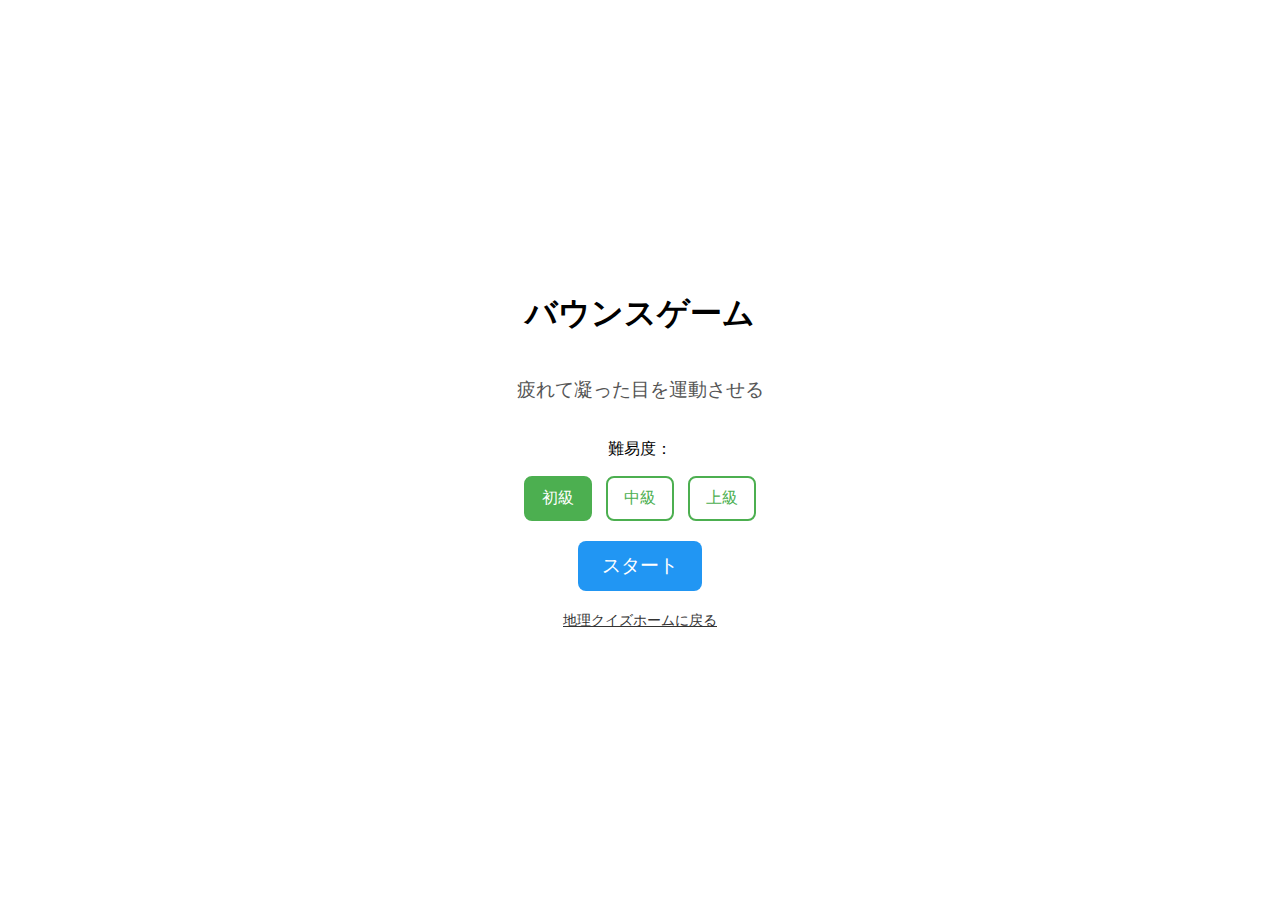
==== bounce/index.html @ 1ce51e65 "Add files via upload" ====
<!DOCTYPE html>
<html lang="ja">
<head>
  <meta charset="UTF-8" />
  <meta name="viewport" content="width=device-width, initial-scale=1.0"/>
  <title>バウンスゲーム</title>
  <link rel="stylesheet" href="style.css" />
</head>
<body>
  <div id="start-screen" class="container">
    <h1>バウンスゲーム</h1>
    <p class="subtitle">疲れて凝った目を運動させる</p>

    <div class="mode-selection">
      <div class="section">
        <p>難易度：</p>
        <button class="level-button selected" data-level="easy">初級</button>
        <button class="level-button" data-level="medium">中級</button>
        <button class="level-button" data-level="hard">上級</button>
      </div>
    </div>

    <button id="start-button">スタート</button>
    <div style="margin-top: 10px;">
        <a href="home.html" id="home-link">地理クイズホームに戻る</a>
      </div>
  </div>

  <div id="game-screen" class="hidden">
    <div id="vortex" class="hidden"></div>

    <div class="card-wrapper">
      <div id="score">正解数：0</div>
      <div class="card">
        <img id="flag" src="" alt="国旗" class="flag-img" />
        <p id="country-name" class="country-name"></p>
      </div>
    </div>

    <div id="ball-container"></div>

    <div class="corner top-left"></div>
    <div class="corner top-right"></div>
    <div class="corner bottom-left"></div>
    <div class="corner bottom-right"></div>
  </div>

  <!-- ✅ モーダルに hidden を追加 -->
  <div id="result-modal" class="modal-overlay hidden">
    <div class="modal-content">
      <h2>GAME OVER</h2>
      <p id="played-level">プレイした級：</p>
      <p id="final-score">正解数：</p>
      <p id="final-accuracy">正解率：</p>
      <button onclick="location.reload()">もう一度プレイする</button>
      <button onclick="goToStartScreen()">モード選択に戻る</button>
    </div>
  </div>

  <script src="script.js"></script>
</body>
</html>
---- bounce/style.css ----
/* 非表示クラス */
.hidden {
    display: none !important;
  }
  
  /* ゲーム画面全体 */
  body {
    margin: 0;
    padding: 0;
    font-family: sans-serif;
    overflow: hidden; /* スクロール防止 */
  }
  
  .container {
    display: flex;
    flex-direction: column;
    align-items: center;
    justify-content: center;
    height: 100vh;
    text-align: center;
  }
  
  .subtitle {
    margin-bottom: 20px;
    font-size: 1.2em;
    color: #555;
  }
  
  /* モード選択ボタン */
  .level-button {
    margin: 0 5px;
    padding: 10px 16px;
    font-size: 1em;
    border: 2px solid #4CAF50;
    background-color: white;
    color: #4CAF50;
    border-radius: 8px;
    cursor: pointer;
  }
  
  .level-button.selected {
    background-color: #4CAF50;
    color: white;
  }
  
  /* スタートボタン */
  #start-button {
    margin-top: 20px;
    padding: 12px 24px;
    font-size: 1.2em;
    background-color: #2196F3;
    color: white;
    border: none;
    border-radius: 8px;
    cursor: pointer;
  }
  
  #start-button:hover {
    background-color: #1976D2;
  }
  
  /* リンク */
  #home-link {
    margin-top: 10px;
    display: inline-block;
    font-size: 0.9em;
    color: #333;
    text-decoration: underline;
  }
  
  /* カード表示（問題） */
  .card-wrapper {
    position: absolute;
    top: 60px;
    left: 50%;
    transform: translateX(-50%);
    text-align: center;
    z-index: 2;
  }
  
  .card {
    background-color: #fff;
    padding: 10px 20px;
    border-radius: 16px;
    box-shadow: 0 4px 10px rgba(0,0,0,0.2);
    display: inline-block;
    min-width: 180px;
    transition: background-color 0.3s ease;
  }
  
  .flag-img {
    width: 100px;
    height: auto;
    margin-bottom: 8px;
  }
  
  .country-name {
    font-size: 1.1em;
    font-weight: bold;
  }
  
  /* 正解・不正解背景色 */
  .correct-bg {
    background-color: #d4edda !important;
  }
  
  .wrong-bg {
    background-color: #f8d7da !important;
  }
  
  /* スコア表示 */
  #score {
    font-size: 1em;
    margin-bottom: 5px;
  }
  
  /* ボール */
  .ball {
    position: absolute;
    border-radius: 50%;
    background-color: #3498db;
    color: white;
    font-weight: bold;
    display: flex;
    flex-direction: column;
    align-items: center;
    justify-content: center;
    font-size: 0.75em;
    text-align: center;
    box-shadow: 0 4px 8px rgba(0, 0, 0, 0.3);
    pointer-events: auto;
    padding: 5px;
    box-sizing: border-box;
    z-index: 10;
    line-height: 1.2;
  }
  
  /* 渦巻き（ボール出現ポイント） */
  #vortex {
    width: 40px;
    height: 40px;
    border-radius: 50%;
    background: radial-gradient(circle at center, #444, #000);
    position: absolute;
    top: 10px;
    left: 50%;
    transform: translateX(-50%);
    animation: spin 2s linear infinite;
    z-index: 1;
  }
  
  @keyframes spin {
    from { transform: translateX(-50%) rotate(0deg); }
    to   { transform: translateX(-50%) rotate(360deg); }
  }
  
  /* 画面四隅の三角形 */
  .corner {
    position: absolute;
    width: 60px;
    height: 60px;
    background-color: #222;
    z-index: 1;
  }
  
  .top-left {
    top: 0;
    left: 0;
    clip-path: polygon(0 0, 100% 0, 0 100%);
  }
  
  .top-right {
    top: 0;
    right: 0;
    clip-path: polygon(100% 0, 100% 100%, 0 0);
  }
  
  .bottom-left {
    bottom: 0;
    left: 0;
    clip-path: polygon(0 100%, 100% 100%, 0 0);
  }
  
  .bottom-right {
    bottom: 0;
    right: 0;
    clip-path: polygon(100% 100%, 100% 0, 0 100%);
  }
  
  /* モーダル背景 */
  .modal-overlay {
    position: fixed;
    top: 0;
    left: 0;
    width: 100%;
    height: 100%;
    background-color: rgba(0, 0, 0, 0.6);
    display: flex;
    align-items: center;
    justify-content: center;
    z-index: 999;
  }
  
  /* モーダル本体 */
  .modal-content {
    background: white;
    padding: 30px;
    border-radius: 16px;
    text-align: center;
    box-shadow: 0 6px 20px rgba(0, 0, 0, 0.4);
    max-width: 90%;
  }
  
  .modal-content h2 {
    font-size: 2em;
    margin-bottom: 15px;
  }
  
  .modal-content p {
    font-size: 1.2em;
    margin: 8px 0;
  }
  
  #final-accuracy {
    font-weight: bold;
    color: #333;
  }
  
  /* モーダルボタン */
  .modal-content button {
    margin-top: 12px;
    margin-right: 10px;
    padding: 10px 20px;
    font-size: 1em;
    background-color: #4CAF50;
    color: white;
    border: none;
    border-radius: 8px;
    cursor: pointer;
  }
  
  .modal-content button:hover {
    background-color: #45a049;
  }
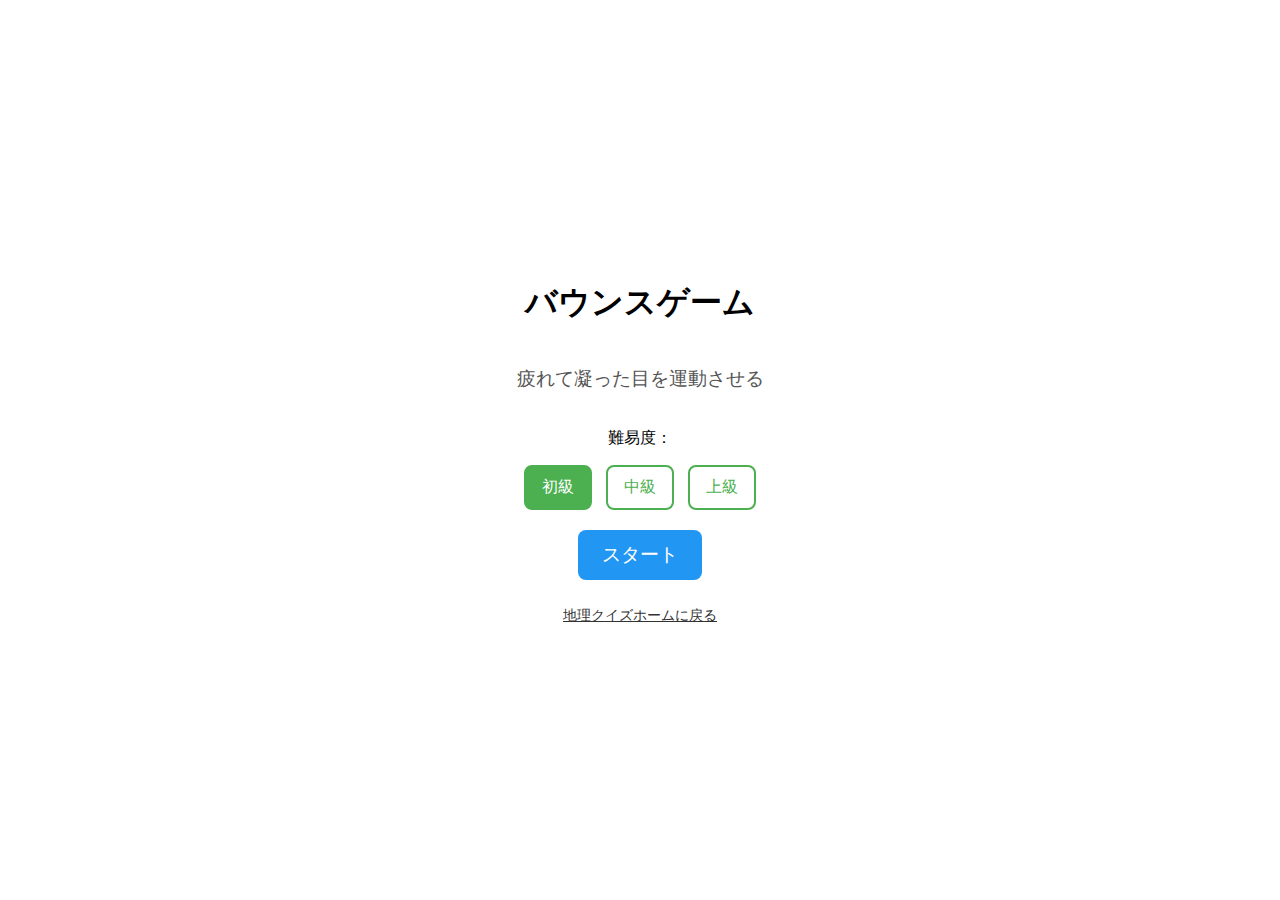
==== commit 25e022e7: "Add files via upload" ====
--- a/bounce/index.html
+++ b/bounce/index.html
@@ -21,9 +21,7 @@
     </div>
 
     <button id="start-button">スタート</button>
-    <div style="margin-top: 10px;">
-        <a href="home.html" id="home-link">地理クイズホームに戻る</a>
-      </div>
+    <p><a href="#" id="home-link">地理クイズホームに戻る</a></p>
   </div>
 
   <div id="game-screen" class="hidden">
@@ -45,13 +43,22 @@
     <div class="corner bottom-right"></div>
   </div>
 
-  <!-- ✅ モーダルに hidden を追加 -->
+  <!-- ✅ モーダル（結果表示） -->
   <div id="result-modal" class="modal-overlay hidden">
     <div class="modal-content">
       <h2>GAME OVER</h2>
       <p id="played-level">プレイした級：</p>
       <p id="final-score">正解数：</p>
       <p id="final-accuracy">正解率：</p>
+
+      <!-- ✅ 最後の問題と答え -->
+      <div id="last-question" class="last-question hidden">
+        <p>最後の問題：</p>
+        <img id="last-flag" src="" alt="国旗" class="flag-img" />
+        <p id="last-country-name"></p>
+        <p id="last-answer"></p>
+      </div>
+
       <button onclick="location.reload()">もう一度プレイする</button>
       <button onclick="goToStartScreen()">モード選択に戻る</button>
     </div>
--- a/bounce/style.css
+++ b/bounce/style.css
@@ -3,12 +3,12 @@
     display: none !important;
   }
   
-  /* ゲーム画面全体 */
+  /* 全体レイアウト */
   body {
     margin: 0;
     padding: 0;
     font-family: sans-serif;
-    overflow: hidden; /* スクロール防止 */
+    overflow: hidden;
   }
   
   .container {
@@ -26,7 +26,7 @@
     color: #555;
   }
   
-  /* モード選択ボタン */
+  /* 難易度ボタン */
   .level-button {
     margin: 0 5px;
     padding: 10px 16px;
@@ -59,7 +59,7 @@
     background-color: #1976D2;
   }
   
-  /* リンク */
+  /* ホームリンク */
   #home-link {
     margin-top: 10px;
     display: inline-block;
@@ -68,7 +68,7 @@
     text-decoration: underline;
   }
   
-  /* カード表示（問題） */
+  /* カード（国旗＋国名） */
   .card-wrapper {
     position: absolute;
     top: 60px;
@@ -135,7 +135,7 @@
     line-height: 1.2;
   }
   
-  /* 渦巻き（ボール出現ポイント） */
+  /* 渦巻き（vortex） */
   #vortex {
     width: 40px;
     height: 40px;
@@ -154,7 +154,7 @@
     to   { transform: translateX(-50%) rotate(360deg); }
   }
   
-  /* 画面四隅の三角形 */
+  /* 画面の四隅の三角形 */
   .corner {
     position: absolute;
     width: 60px;
@@ -201,7 +201,7 @@
     z-index: 999;
   }
   
-  /* モーダル本体 */
+  /* モーダル内容 */
   .modal-content {
     background: white;
     padding: 30px;
@@ -224,6 +224,16 @@
   #final-accuracy {
     font-weight: bold;
     color: #333;
+  }
+  
+  /* モーダル内の最後の問題表示 */
+  #last-question {
+    margin-top: 20px;
+  }
+  
+  #last-question p {
+    font-size: 1em;
+    margin: 6px 0;
   }
   
   /* モーダルボタン */
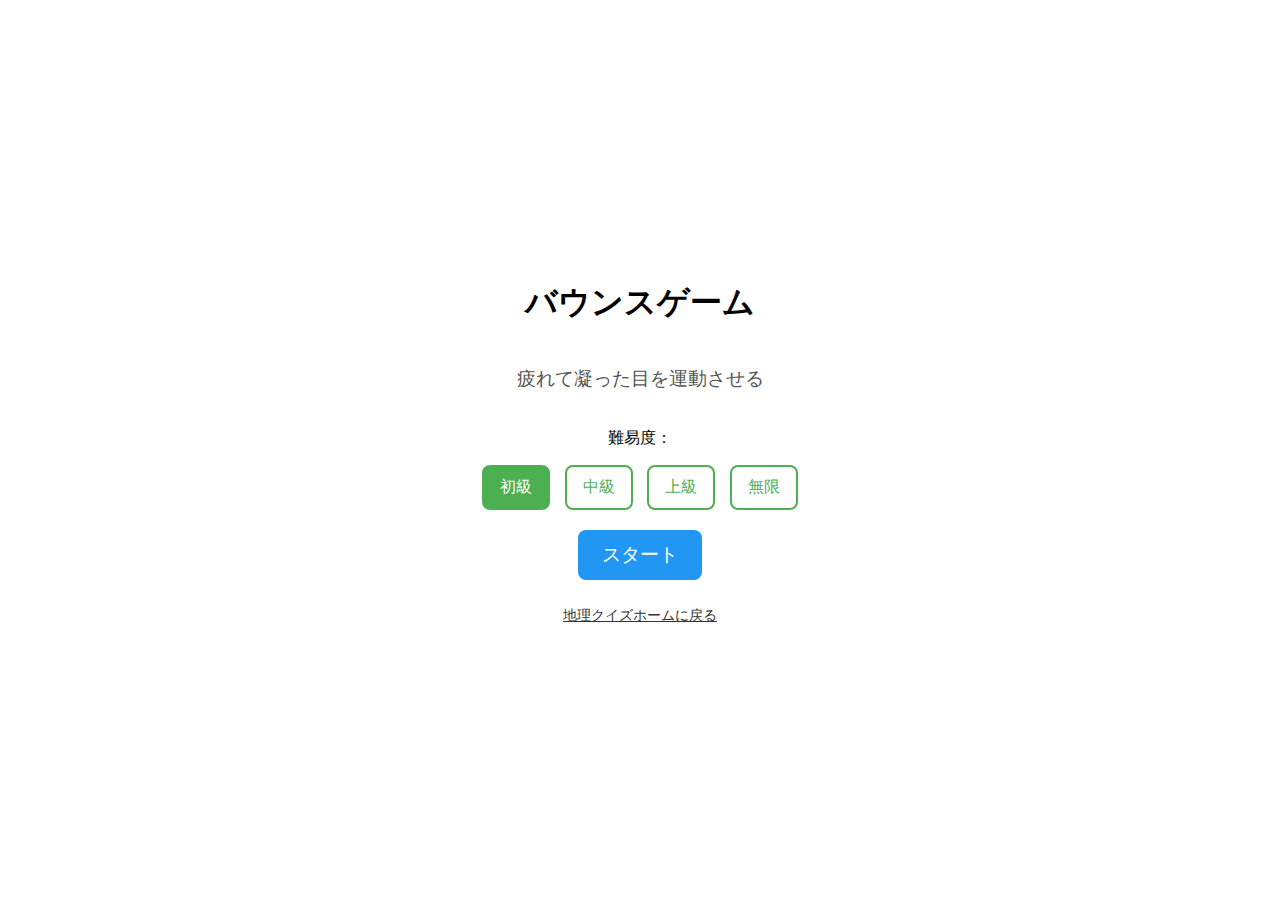
==== commit 5beb8ecc: "Add files via upload" ====
--- a/bounce/index.html
+++ b/bounce/index.html
@@ -12,12 +12,14 @@
     <p class="subtitle">疲れて凝った目を運動させる</p>
 
     <div class="mode-selection">
-      <div class="section">
-        <p>難易度：</p>
-        <button class="level-button selected" data-level="easy">初級</button>
-        <button class="level-button" data-level="medium">中級</button>
-        <button class="level-button" data-level="hard">上級</button>
-      </div>
+        <div class="section">
+          <p>難易度：</p>
+          <button class="level-button selected" data-level="easy">初級</button>
+          <button class="level-button" data-level="medium">中級</button>
+          <button class="level-button" data-level="hard">上級</button>
+          <button class="level-button" data-level="infinite">無限</button> <!-- ✅ 追加 -->
+        </div>
+      
     </div>
 
     <button id="start-button">スタート</button>
